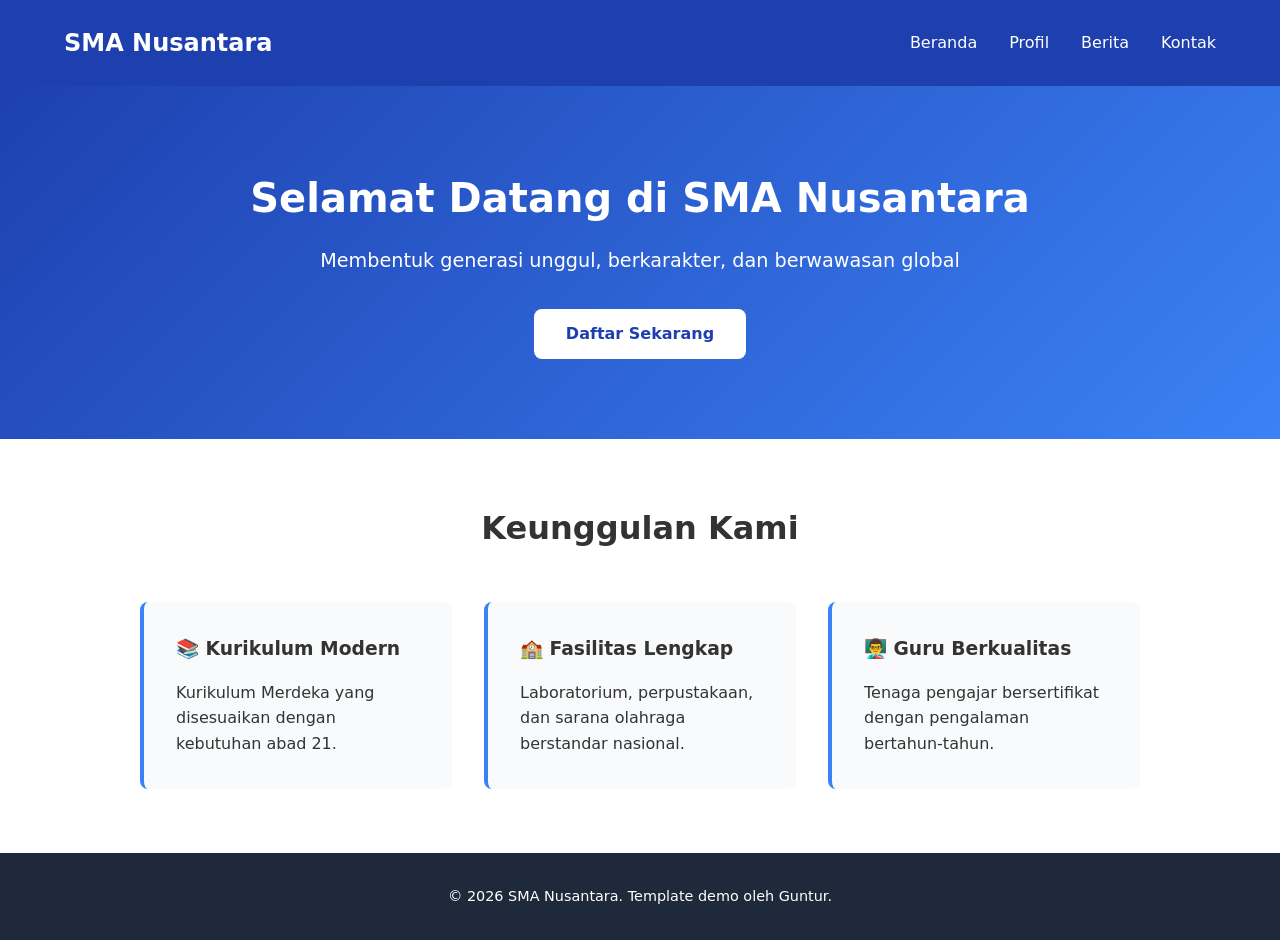
==== templates/sekolah-a/index.html @ fcdb87e8 "Menambahkan halaman demo template sekolah A" ====
<!DOCTYPE html>
<html lang="id">
<head>
    <meta charset="UTF-8">
    <meta name="viewport" content="width=device-width, initial-scale=1.0">
    <title>SMA Nusantara - Template Demo</title>
    <link rel="stylesheet" href="style.css">
</head>
<body>
    <nav class="navbar">
        <div class="logo">SMA Nusantara</div>
        <ul class="nav-menu">
            <li><a href="#">Beranda</a></li>
            <li><a href="#">Profil</a></li>
            <li><a href="#">Berita</a></li>
            <li><a href="#">Kontak</a></li>
        </ul>
    </nav>

    <section class="hero">
        <h1>Selamat Datang di SMA Nusantara</h1>
        <p>Membentuk generasi unggul, berkarakter, dan berwawasan global</p>
        <a href="#" class="btn-primary">Daftar Sekarang</a>
    </section>

    <section class="features">
        <h2>Keunggulan Kami</h2>
        <div class="feature-grid">
            <div class="feature-card">
                <h3>📚 Kurikulum Modern</h3>
                <p>Kurikulum Merdeka yang disesuaikan dengan kebutuhan abad 21.</p>
            </div>
            <div class="feature-card">
                <h3>🏫 Fasilitas Lengkap</h3>
                <p>Laboratorium, perpustakaan, dan sarana olahraga berstandar nasional.</p>
            </div>
            <div class="feature-card">
                <h3>👨‍🏫 Guru Berkualitas</h3>
                <p>Tenaga pengajar bersertifikat dengan pengalaman bertahun-tahun.</p>
            </div>
        </div>
    </section>

    <footer>
        <p>&copy; 2026 SMA Nusantara. Template demo oleh Guntur.</p>
    </footer>
</body>
</html>
---- templates/sekolah-a/style.css ----
* {
    margin: 0;
    padding: 0;
    box-sizing: border-box;
}

body {
    font-family: system-ui, -apple-system, sans-serif;
    line-height: 1.6;
    color: #333;
}

/* Navbar */
.navbar {
    display: flex;
    justify-content: space-between;
    align-items: center;
    padding: 1.5rem 5%;
    background: #1e40af;
    color: white;
}

.logo {
    font-size: 1.5rem;
    font-weight: bold;
}

.nav-menu {
    display: flex;
    list-style: none;
    gap: 2rem;
}

.nav-menu a {
    color: white;
    text-decoration: none;
    transition: opacity 0.3s;
}

.nav-menu a:hover {
    opacity: 0.7;
}

/* Hero */
.hero {
    background: linear-gradient(135deg, #1e40af 0%, #3b82f6 100%);
    color: white;
    padding: 5rem 5%;
    text-align: center;
}

.hero h1 {
    font-size: 2.5rem;
    margin-bottom: 1rem;
}

.hero p {
    font-size: 1.2rem;
    margin-bottom: 2rem;
}

.btn-primary {
    display: inline-block;
    padding: 0.75rem 2rem;
    background: white;
    color: #1e40af;
    text-decoration: none;
    border-radius: 0.5rem;
    font-weight: bold;
    transition: transform 0.3s;
}

.btn-primary:hover {
    transform: translateY(-2px);
}

/* Features */
.features {
    padding: 4rem 5%;
}

.features h2 {
    text-align: center;
    font-size: 2rem;
    margin-bottom: 3rem;
}

.feature-grid {
    display: grid;
    grid-template-columns: repeat(auto-fit, minmax(250px, 1fr));
    gap: 2rem;
    max-width: 1000px;
    margin: 0 auto;
}

.feature-card {
    padding: 2rem;
    background: #f8fafc;
    border-radius: 0.5rem;
    border-left: 4px solid #3b82f6;
}

.feature-card h3 {
    margin-bottom: 1rem;
}

/* Footer */
footer {
    text-align: center;
    padding: 2rem;
    background: #1e293b;
    color: white;
    font-size: 0.9rem;
}
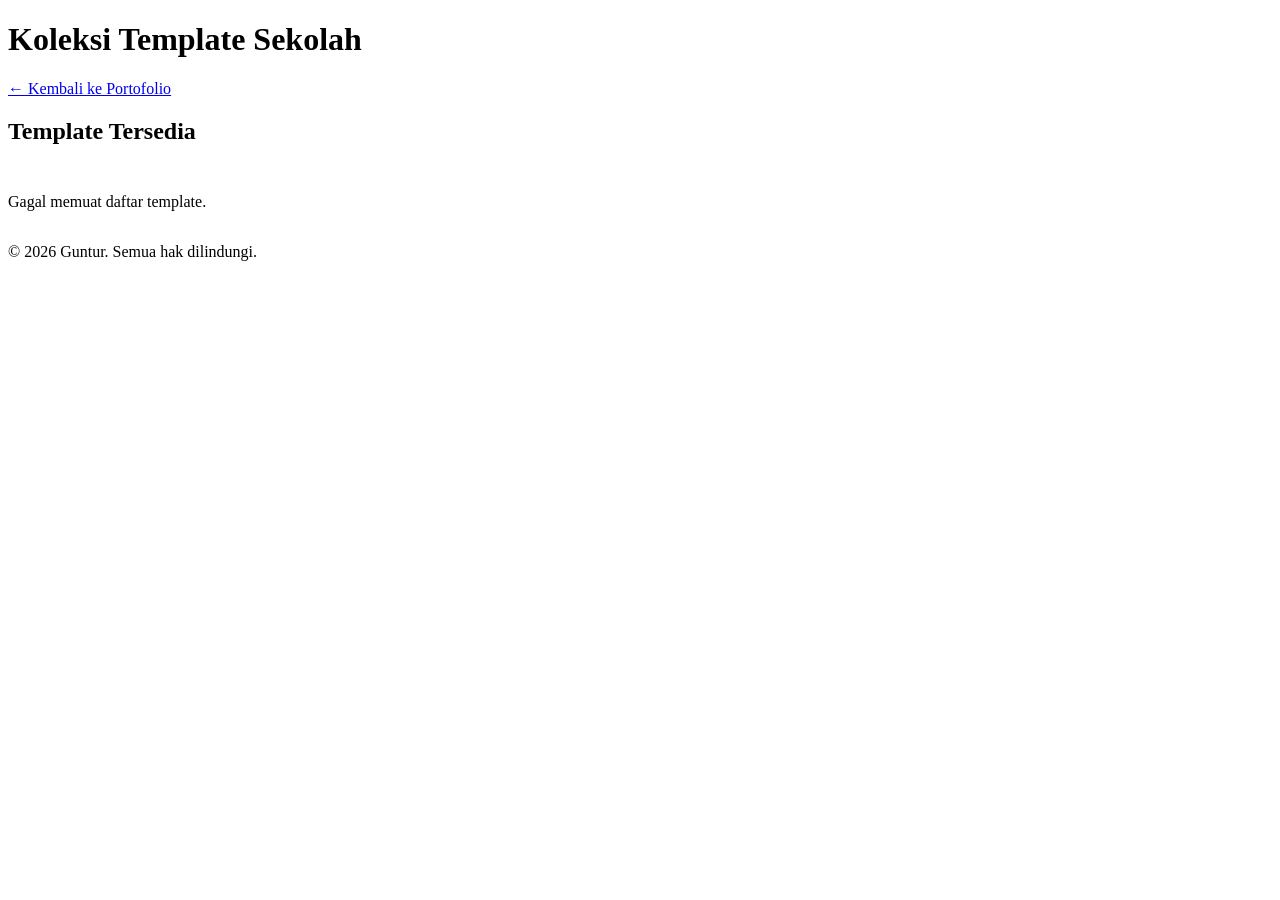
==== commit 521c271f: "Tambah template skolah c" ====
--- a/templates/sekolah-a/index.html
+++ b/templates/sekolah-a/index.html
@@ -3,46 +3,122 @@
 <head>
     <meta charset="UTF-8">
     <meta name="viewport" content="width=device-width, initial-scale=1.0">
-    <title>SMA Nusantara - Template Demo</title>
-    <link rel="stylesheet" href="style.css">
+    <title>Daftar Template Sekolah</title>
+    <link rel="stylesheet" href="../style.css">
+    <style>
+        .template-grid {
+            display: grid;
+            grid-template-columns: repeat(auto-fit, minmax(280px, 1fr));
+            gap: 1.5rem;
+            margin-top: 2rem;
+        }
+        .template-card {
+            border: 1px solid #e2e8f0;
+            border-radius: 0.75rem;
+            padding: 1.5rem;
+            transition: box-shadow 0.3s;
+        }
+        .template-card:hover {
+            box-shadow: 0 10px 20px rgba(0,0,0,0.1);
+        }
+        .template-card .tags {
+            display: flex;
+            gap: 0.5rem;
+            flex-wrap: wrap;
+            margin: 0.75rem 0;
+        }
+        .template-card .tag {
+            background: #eff6ff;
+            color: #1e40af;
+            padding: 0.25rem 0.75rem;
+            border-radius: 999px;
+            font-size: 0.75rem;
+        }
+        .template-card .status {
+            font-size: 0.85rem;
+            font-weight: bold;
+        }
+        .status.available { color: #16a34a; }
+        .status.coming-soon { color: #ea580c; }
+        .template-card .harga {
+            font-size: 1.25rem;
+            font-weight: bold;
+            color: #1e40af;
+            margin: 0.5rem 0;
+        }
+        .btn-demo {
+            display: inline-block;
+            background: #1e40af;
+            color: white;
+            padding: 0.5rem 1rem;
+            border-radius: 0.5rem;
+            text-decoration: none;
+            font-size: 0.9rem;
+        }
+        .btn-demo.disabled {
+            background: #cbd5e1;
+            pointer-events: none;
+        }
+    </style>
 </head>
 <body>
-    <nav class="navbar">
-        <div class="logo">SMA Nusantara</div>
-        <ul class="nav-menu">
-            <li><a href="#">Beranda</a></li>
-            <li><a href="#">Profil</a></li>
-            <li><a href="#">Berita</a></li>
-            <li><a href="#">Kontak</a></li>
-        </ul>
-    </nav>
+    <header>
+        <h1>Koleksi Template Sekolah</h1>
+        <p><a href="../index.html">← Kembali ke Portofolio</a></p>
+    </header>
 
-    <section class="hero">
-        <h1>Selamat Datang di SMA Nusantara</h1>
-        <p>Membentuk generasi unggul, berkarakter, dan berwawasan global</p>
-        <a href="#" class="btn-primary">Daftar Sekarang</a>
-    </section>
-
-    <section class="features">
-        <h2>Keunggulan Kami</h2>
-        <div class="feature-grid">
-            <div class="feature-card">
-                <h3>📚 Kurikulum Modern</h3>
-                <p>Kurikulum Merdeka yang disesuaikan dengan kebutuhan abad 21.</p>
+    <main>
+        <section>
+            <h2>Template Tersedia</h2>
+            <div id="template-list" class="template-grid">
+                <p>Memuat template...</p>
             </div>
-            <div class="feature-card">
-                <h3>🏫 Fasilitas Lengkap</h3>
-                <p>Laboratorium, perpustakaan, dan sarana olahraga berstandar nasional.</p>
-            </div>
-            <div class="feature-card">
-                <h3>👨‍🏫 Guru Berkualitas</h3>
-                <p>Tenaga pengajar bersertifikat dengan pengalaman bertahun-tahun.</p>
-            </div>
-        </div>
-    </section>
+        </section>
+    </main>
 
     <footer>
-        <p>&copy; 2026 SMA Nusantara. Template demo oleh Guntur.</p>
+        <p>&copy; 2026 Guntur. Semua hak dilindungi.</p>
     </footer>
+
+    <script>
+        async function loadTemplates() {
+            try {
+                const response = await fetch('data.json');
+                const data = await response.json();
+                const container = document.getElementById('template-list');
+                container.innerHTML = '';
+
+                data.templates.forEach(tpl => {
+                    const isAvailable = tpl.status === 'available';
+                    const card = document.createElement('div');
+                    card.className = 'template-card';
+                    card.innerHTML = `
+                        <h3>${tpl.nama}</h3>
+                        <div class="tags">
+                            ${tpl.tags.map(t => `<span class="tag">${t}</span>`).join('')}
+                        </div>
+                        <p>${tpl.deskripsi}</p>
+                        <p class="harga">${tpl.harga}</p>
+                        <p class="status ${tpl.status}">
+                            ${isAvailable ? '✅ Tersedia' : '⏳ Segera Hadir'}
+                        </p>
+                        <p style="margin-top: 1rem;">
+                            <a href="${tpl.id}/index.html" 
+                               class="btn-demo ${isAvailable ? '' : 'disabled'}">
+                                ${isAvailable ? 'Lihat Demo →' : 'Belum Tersedia'}
+                            </a>
+                        </p>
+                    `;
+                    container.appendChild(card);
+                });
+            } catch (error) {
+                document.getElementById('template-list').innerHTML = 
+                    '<p>Gagal memuat daftar template.</p>';
+                console.error(error);
+            }
+        }
+
+        loadTemplates();
+    </script>
 </body>
 </html>
